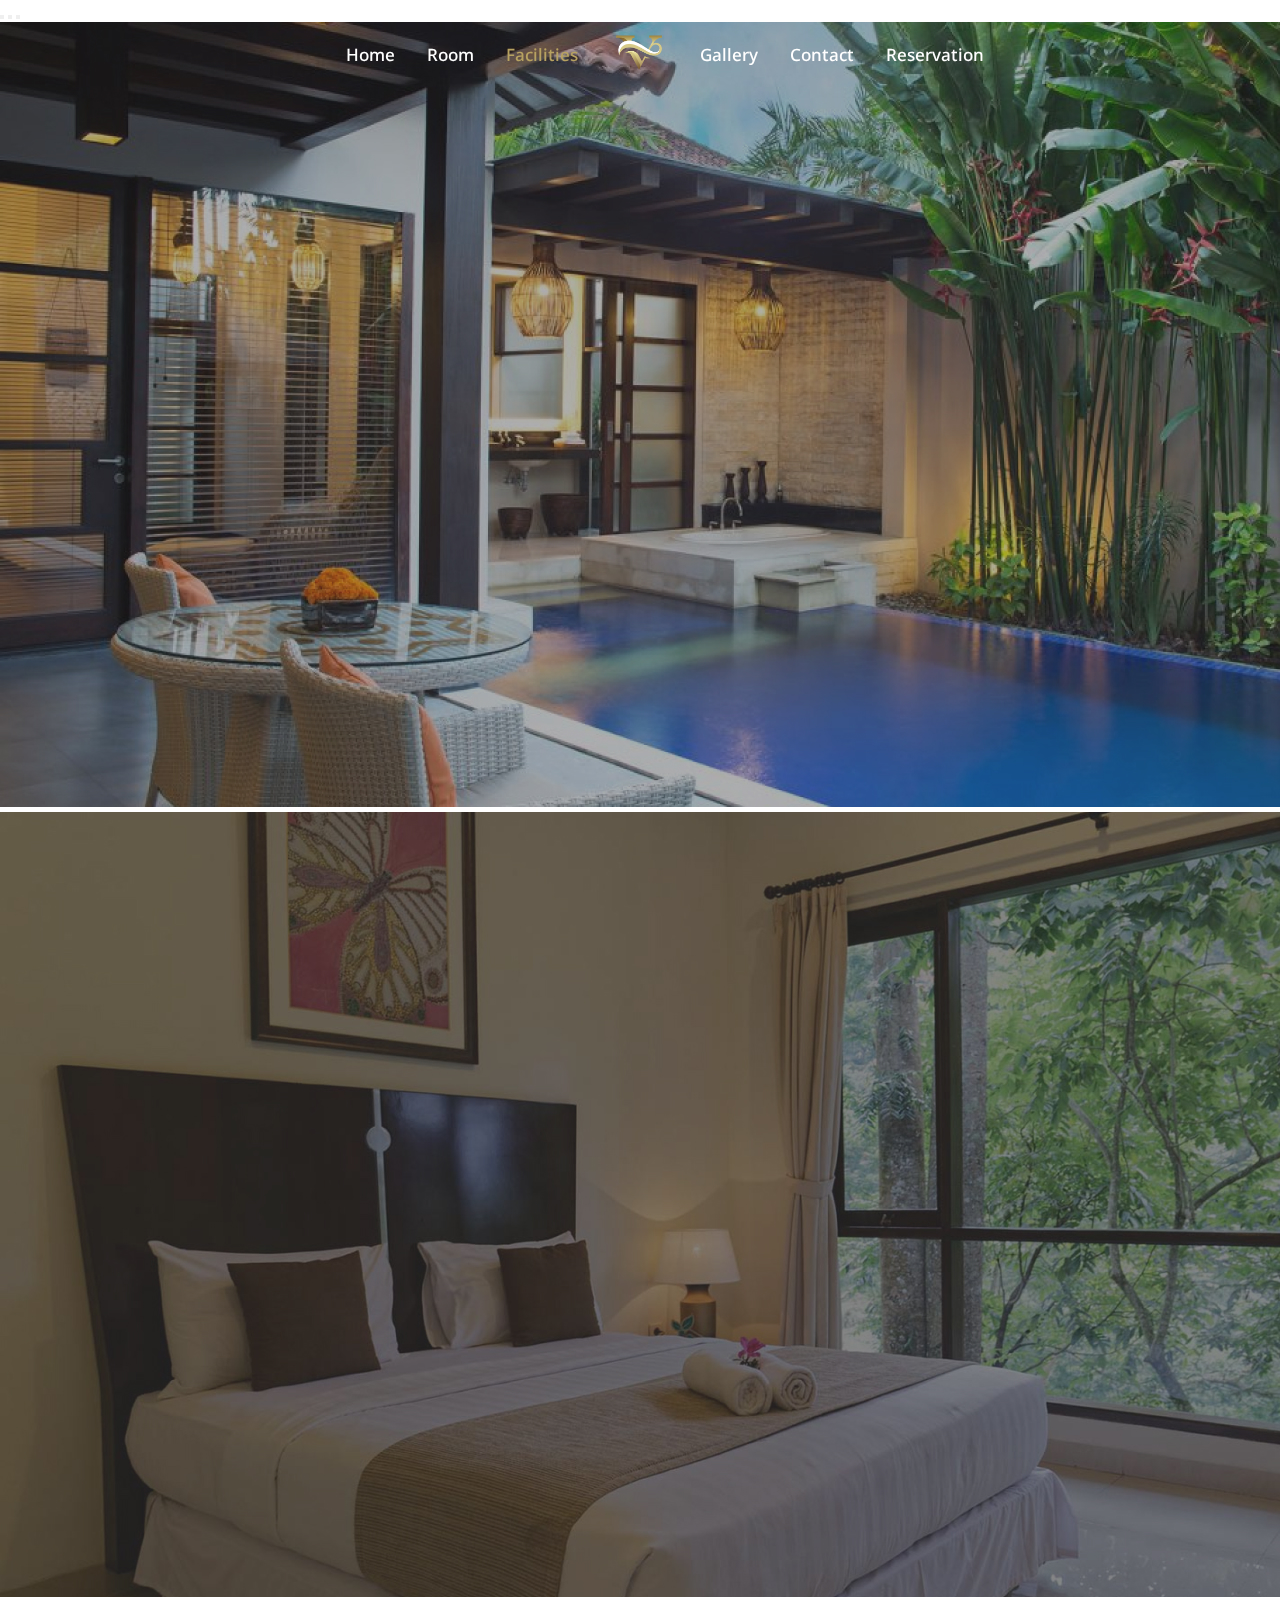
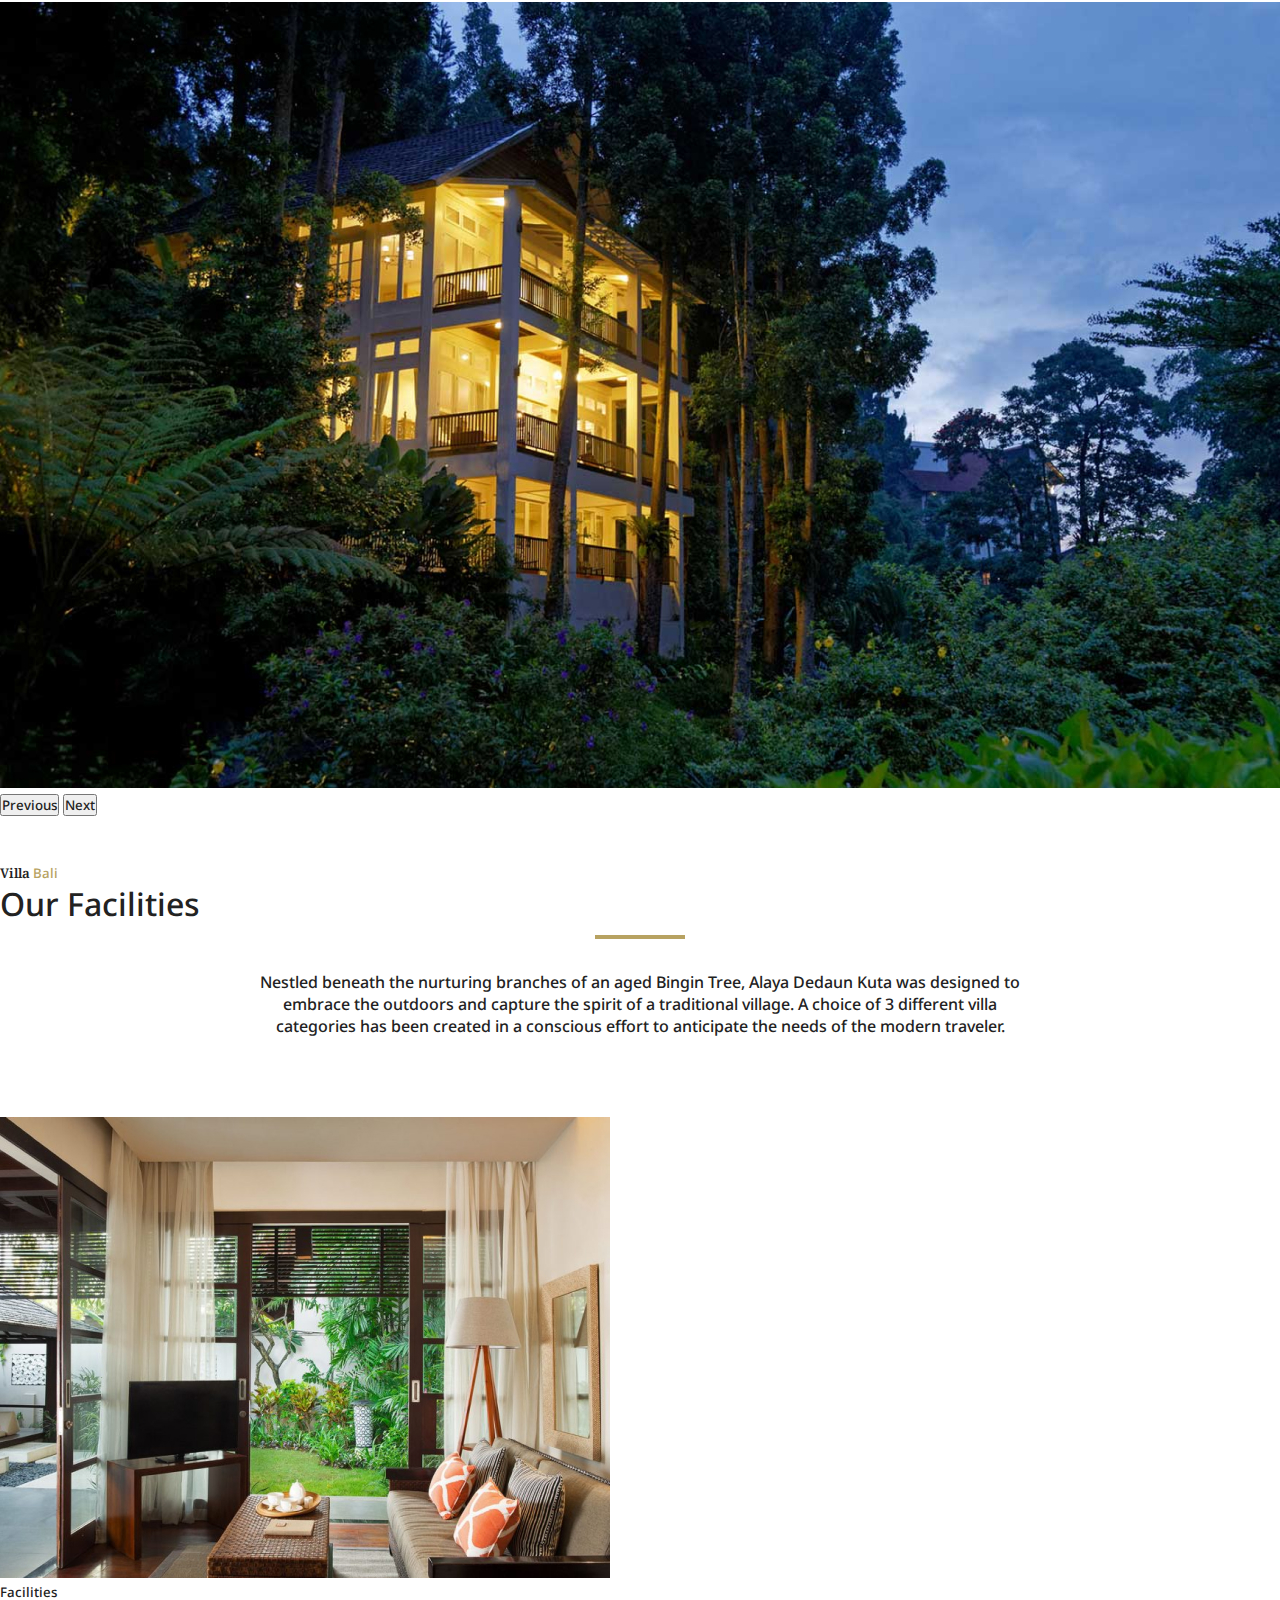
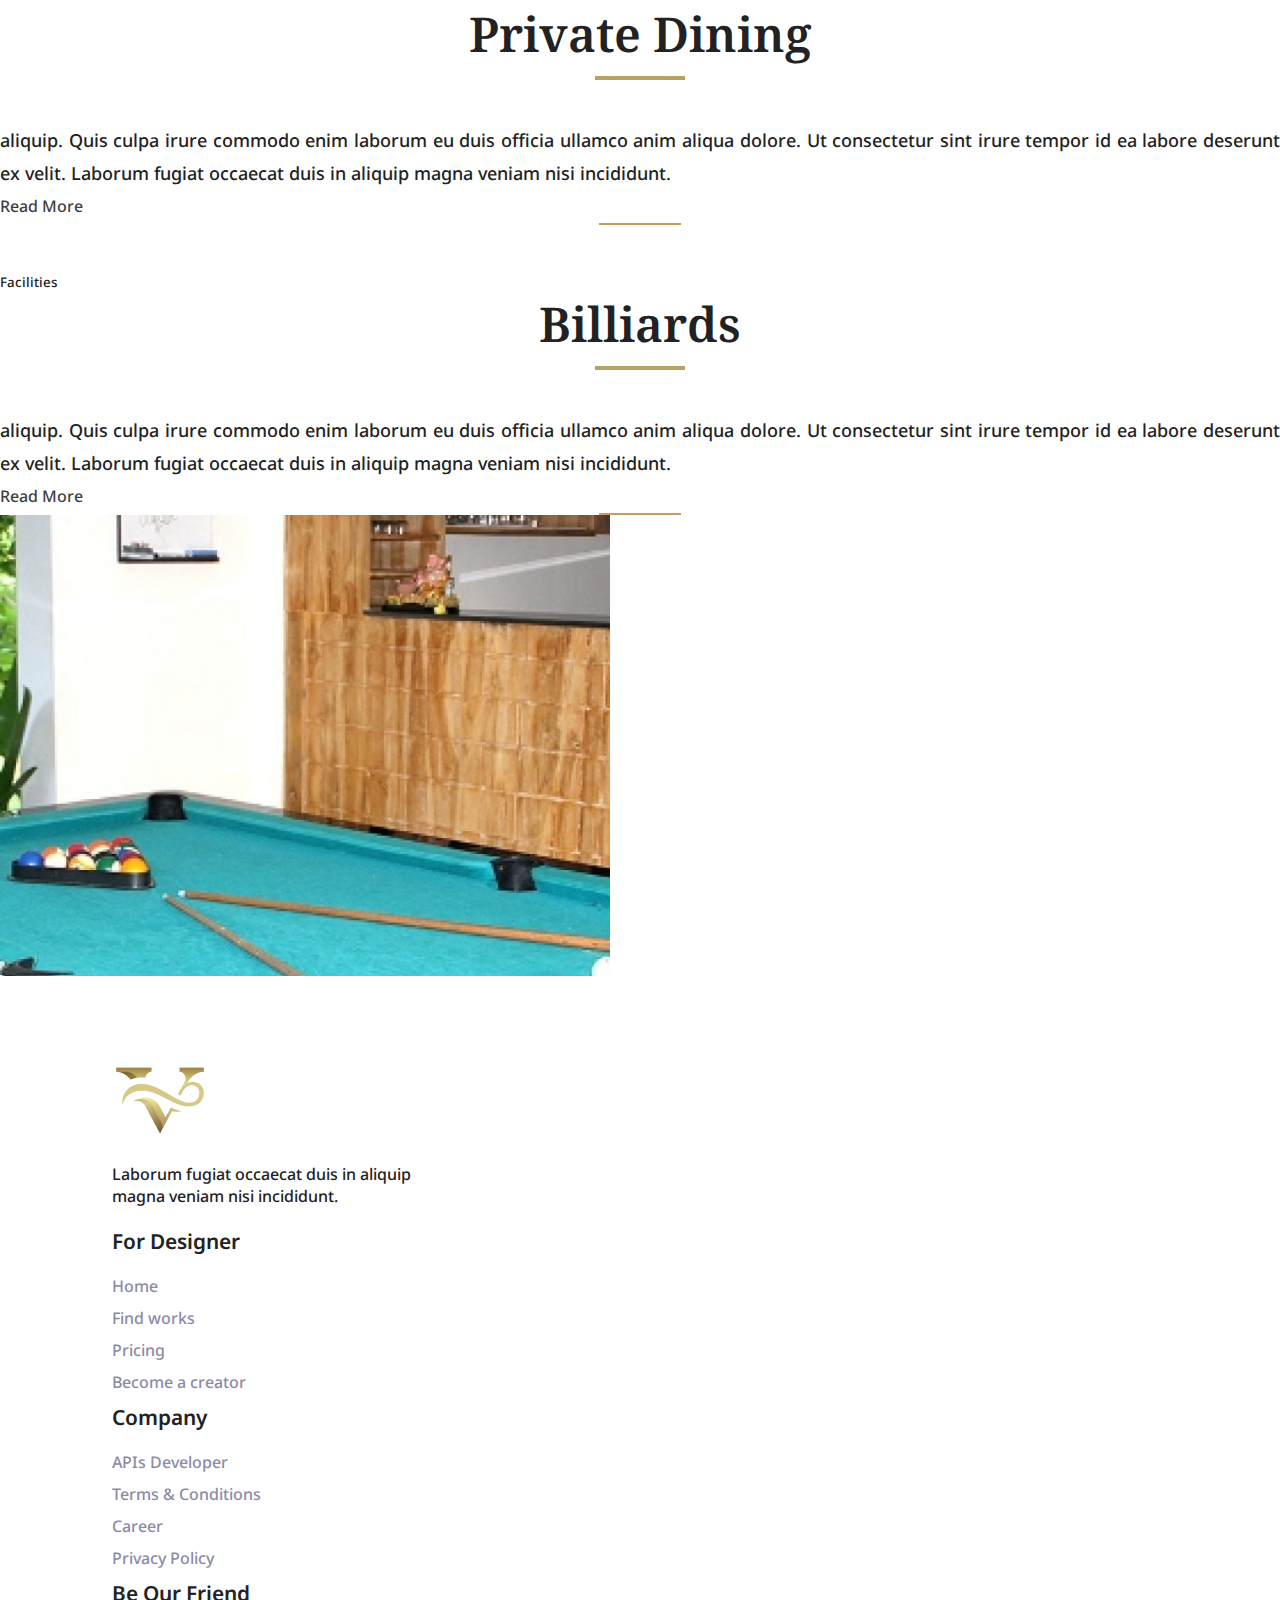
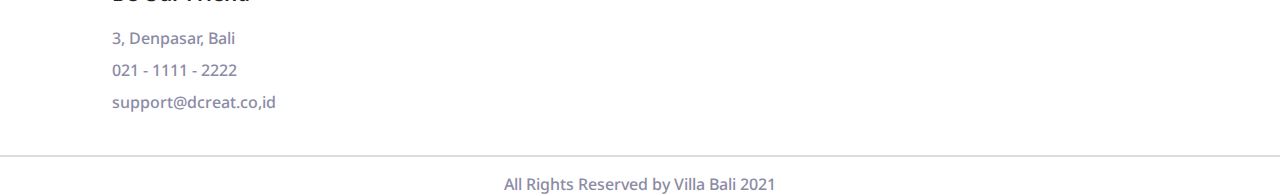
==== facilities.html @ 195ebd0a "update" ====
<!DOCTYPE html>
<html lang="en">
    <head>
        <meta charset="UTF-8" />
        <meta name="viewport" content="width=device-width, initial-scale=1.0" />
        <meta http-equiv="X-UA-Compatible" content="ie=edge" />
        <title>Villa Bali</title>
        <link rel="stylesheet" href="./assets/css/style.css" />
        <link rel="preconnect" href="https://fonts.googleapis.com">
        <link rel="preconnect" href="https://fonts.gstatic.com" crossorigin>
        <link href="https://fonts.googleapis.com/css2?family=Noto+Sans:wght@400;700&family=Noto+Serif:wght@400;700&display=swap" rel="stylesheet">
        <!-- Bootstrap CSS -->
        <link href="https://cdn.jsdelivr.net/npm/bootstrap@5.0.2/dist/css/bootstrap.min.css" rel="stylesheet" integrity="sha384-EVSTQN3/azprG1Anm3QDgpJLIm9Nao0Yz1ztcQTwFspd3yD65VohhpuuCOmLASjC" crossorigin="anonymous" />
        <link rel="stylesheet" href="./assets/css/owl.carousel.min.css" />
        <link rel="icon" href="./assets/img/logo.png">
        
    </head>
    <body class="position-relative">
        <!-- START : NAVBAR -->
        <nav class="menu ">
            <div class="menu-toggle">
                <input type="checkbox" />
                <span id="span1"></span>
                <span id="span2"></span>
                <span id="span3"></span>
            </div>
            <div class="items">
                <ul>
                    <li class="mobile-show logo-img">
                        <img src="./assets/img/logo.png" alt="" />
                    </li>
                    <li data-aos="fade-down" data-aos-delay="500">
                        <a href="index.html" class="">Home </a>
                    </li>
                    <li data-aos="fade-down" data-aos-delay="600">
                        <a href="room.html" class="" >Room</a>
                    </li>
                    <li data-aos="fade-down" data-aos-delay="700">
                        <a  href="facilities.html" class="active">Facilities</a>
                    </li>
                    <li class="mobile-show">
                        <a  href="" class="">Gallery</a>
                    </li>
                    <li class="mobile-show">
                        <a  href="" class="">Contact</a>
                    </li>
                    <li class="mobile-show">
                        <a  href="" class="">Reservation</a>
                    </li>
                </ul>
                <div class="logo-img">
                    <img src="./assets/img/logo.png" alt="" />
                </div>
                <ul>
                    <li class="" data-aos="fade-down" data-aos-delay="500">
                        <a href="">Gallery </a>
                    </li>
                    <li class="" data-aos="fade-down" data-aos-delay="600">
                        <a href="/products">Contact</a>
                    </li>
                    <li class="" data-aos="fade-down" data-aos-delay="700">
                        <a href="/contact">Reservation</a>
                    </li>
                </ul>
            </div>
        </nav>
        <!-- END : NAVBAR -->

        <!-- START: HEADER -->
        <div id="carouselExampleCaptions" class="carousel slide" data-bs-ride="carousel">
            <div class="carousel-indicators">
                <button type="button" data-bs-target="#carouselExampleCaptions" data-bs-slide-to="0" class="active" aria-current="true" aria-label="Slide 1"></button>
                <button type="button" data-bs-target="#carouselExampleCaptions" data-bs-slide-to="1" aria-label="Slide 2"></button>
                <button type="button" data-bs-target="#carouselExampleCaptions" data-bs-slide-to="2" aria-label="Slide 3"></button>
            </div>
            <div class="carousel-inner">
                <div class="carousel-item active">
                    <img src="./assets/img/slider.jpg" class="d-block w-100" alt="..." />
<!--                     <div class="position-absolute top-50 start-50 translate-middle">
                        <h1 class="title text-center">WELCOME TO VILLA BALI</h1>
                        <span class="line-title"></span>
                        <p class="sub-tittle">A complete range of island and age old herbal-inspired natural body and treatment.</p>
                    </div> -->
                </div>
                <div class="carousel-item">
                    <img src="./assets/img/slider-2.jpg" class="d-block w-100" alt="..." />
                    <!-- <div class="position-absolute top-50 start-50 translate-middle">
                        <h1 class="title text-center">WELCOME TO VILLA BALI</h1>
                        <span class="line-title"></span>
                        <p class="sub-tittle">A complete range of island and age old herbal-inspired natural body and treatment.</p>
                    </div> -->
                </div>
                <div class="carousel-item">
                    <img src="./assets/img/slider-3.jpg" class="d-block w-100" alt="..." />
                    <!-- <div class="position-absolute top-50 start-50 translate-middle">
                        <h1 class="title text-center">WELCOME TO VILLA BALI</h1>
                        <span class="line-title"></span>
                        <p class="sub-tittle">A complete range of island and age old herbal-inspired natural body and treatment.</p>
                    </div> -->
                </div>
            </div>
            <button class="carousel-control-prev" type="button" data-bs-target="#carouselExampleCaptions" data-bs-slide="prev">
                <span class="" aria-hidden="true"></span>
                <span class="visually-hidden">Previous</span>
            </button>
            <button class="carousel-control-next" type="button" data-bs-target="#carouselExampleCaptions" data-bs-slide="next">
                <span class="" aria-hidden="true"></span>
                <span class="visually-hidden">Next</span>
            </button>
        </div>
        <!-- END: HEADER -->

        <!-- START : EYE CATHCING -->
        <section class="container mt-6 eye-catching">
             <h5 class="text-center sub-title-content">Villa <span class="text-primary-villa">Bali</span></h5>
             <h1 class="text-center">Our Facilities</h1>
              <div class="line-title-content"></div>

            <p class="sp-1 room-text">
                Nestled beneath the nurturing branches of an aged Bingin Tree, Alaya Dedaun Kuta was designed to embrace the outdoors and capture the spirit of a traditional village. A choice of 3 different villa categories has been created in a conscious effort to anticipate the needs of the modern traveler.
            </p>
        </section>
        <!-- END : EYE CATHCING -->

         <!-- START : FACILITES-->
        <div class="container special-packages">
            <div class="row flex">
                <div class="col-lg-6 col-md-6 col-sm-12 my-auto">
                    <img src="./assets/img/facilities-3.jpg" alt="" class="w-100" />
                </div>
                <div class="col-lg-6 col-md-6 col-sm-12 position-relative opening-tittle faciliti my-auto">
                    <h5 class="text-center mt-2">Facilities</h5>
                    <h1 class="text-center title-content title-facilities">Private Dining</h1>
                    <div class="line-title-content"></div>
                    <p class="mt-7 text-center">
                        aliquip. Quis culpa irure commodo enim laborum eu duis officia ullamco anim aliqua dolore. Ut consectetur sint irure tempor id ea labore deserunt ex velit. Laborum fugiat occaecat duis in aliquip magna veniam nisi
                        incididunt.
                    </p>
                    <div class="text-center border-bottom-after">
                        <a href="" class="">Read More</a>
                    </div>
                </div>
            </div>

            <div class="row  flex opening">
                <div class="col-lg-6 col-md-6 col-sm-12   position-relative opening-tittle">
                    <h5 class="text-center mt-6">Facilities</h5>
                    <h1 class="text-center title-content title-facilities">Billiards</h1>
                    <div class="line-title-content"></div>
                    <p class="mt-7 text-center my-auto">
                        aliquip. Quis culpa irure commodo enim laborum eu duis officia ullamco anim aliqua dolore. Ut consectetur sint irure tempor id ea labore deserunt ex velit. Laborum fugiat occaecat duis in aliquip magna veniam nisi
                        incididunt.
                    </p>
                    <div class="text-center border-bottom-after">
                        <a href="" class="">Read More</a>
                    </div>
                </div>
                <div class="col-lg-6 col-md-6 col-sm-12 sp-2 my-auto">
                    <img src="./assets/img/facilities-4.jpg" alt="" class="w-100" />
                </div>
            </div>
        </div>
        <!-- END : FACILITES-->
        

        <!-- START : FOOTER -->
        <footer>
            <div class="row">
                <div class="col-lg-4 col-md-12 col-sm-12">
                    <div class="logo-footer">
                        <img src="./assets/img/logo.png" alt="" class="footer-logo" />
                        <p>Laborum fugiat occaecat duis in aliquip magna veniam nisi incididunt.</p>
                    </div>
                </div>
                <div class="col-lg-8 col-md-12 col-sm-12 menu-footer">
                    <div class="row">
                        <div class="col-lg-4 col-md-6">
                            <div class="menu-footer">
                                <h1>For Designer</h1>
                                <ul>
                                    <li><a href="">Home</a></li>
                                    <li><a href="">Find works</a></li>
                                    <li><a href="">Pricing</a></li>
                                    <li><a href="">Become a creator</a></li>
                                </ul>
                            </div>
                        </div>
                        <div class="col-lg-4 col-md-6">
                            <div class="menu-footer">
                                <h1>Company</h1>
                                <ul>
                                    <li><a href="">APIs Developer</a></li>
                                    <li><a href="">Terms & Conditions</a></li>
                                    <li><a href="">Career</a></li>
                                    <li><a href="">Privacy Policy</a></li>
                                </ul>
                            </div>
                        </div>
                        <div class="col-lg-4 col-md-6">
                            <div class="menu-footer">
                                <h1>Be Our Friend</h1>
                                <ul>
                                    <li><a href="">3, Denpasar, Bali</a></li>
                                    <li><a href="">021 - 1111 - 2222</a></li>
                                    <li><a href="">support@dcreat.co,id</a></li>
                                </ul>
                            </div>
                        </div>
                    </div>
                </div>
            </div>
        </footer>
        <div class="footer">
            <hr />
            <p>All Rights Reserved  by Villa Bali 2021</p>
        </div>
        <!-- END : FOOTER -->

        <script src="assets/js/jquery-3.6.0.min.js"></script>
        <script src="https://cdn.jsdelivr.net/npm/bootstrap@5.0.2/dist/js/bootstrap.bundle.min.js" integrity="sha384-MrcW6ZMFYlzcLA8Nl+NtUVF0sA7MsXsP1UyJoMp4YLEuNSfAP+JcXn/tWtIaxVXM" crossorigin="anonymous"></script>
        <script src="./assets/js/script.js"></script>
        <script src="./assets/js/owl.carousel.min.js"></script>
        <script src="./assets/js/main.js"></script>
    </body>
</html>
---- assets/css/style.css ----
@import url("https://fonts.googleapis.com/css2?family=Noto+Sans:wght@400;700&display=swap");
@import url("https://fonts.googleapis.com/css2?family=Noto+Sans:wght@400;700&family=Noto+Serif:wght@400;700&display=swap");
:root {
    --color: #222222;
    --primary: #b7a261;
    --second: rgba(148, 106, 249, 0.2);
}
ol,
ul {
    padding: 0 !important;
    margin: 0 !important;
}
.border-bottom-after {
    transition: all 0.25s ease-in-out;
}
.mt-6 {
    margin-top: 3rem !important;
}
.mt-7 {
    margin-top: 1.5rem;
}
.mt-8 {
    margin-top: 2rem;
}
.sp-1 {
    padding-top: 2rem;
}
.border-bottom-after:hover {
    -webkit-transform: scale(1.1);
    -moz-transform: scale(1.1);
    -ms-transform: scale(1.1);
    -o-transform: scale(1.1);
    transform: scale(1.1);
    color: #3f3f3f;
}
.border-bottom-after a,
.border-bottom-after a:hover {
    line-height: 33px;
    text-align: center;
    color: #3f3f3f;
}
.border-bottom-after::after {
    content: "";
    display: block;
    width: 82px;
    margin: 0 auto;
    border-bottom: 2px solid #c59d5f;
}
.stretched-link {
    cursor: pointer;
    position: absolute;
    top: 0;
    right: 0;
    bottom: 0;
    left: 0;
    z-index: 10;
}
.bg-white {
    background-color: #ffffff;
}
.text-primary-villa {
    color: var(--primary);
}
* {
    margin: 0;
    padding: 0;
    box-sizing: border-box;
    font-family: "noto sans";
    color: var(--color);
    font-weight: 500;
}
body {
    width: 100%;
    max-width: 1920px;
    margin: 0 auto;
}
a {
    text-decoration: none !important;
}
.logo-img img {
    width: 50px;
    margin: 0 20px;
}
.menu {
    display: flex;
    justify-content: center;
    align-items: center;
    padding: 2rem 5rem 2rem 130px;
    align-content: center;
    position: fixed;
    top: 0;
    left: 0;
    width: 100%;
    height: auto;
    z-index: 99;
}
.mobile-show {
    display: none;
}
.menu .items {
    display: flex;
}
.shActive {
    background: #fff;
    box-shadow: 3px 1px 20px 3px rgba(175, 175, 175, 0.25);
}
.text-black-primary {
    color: var(--color);
}
nav ul {
    display: flex;
    list-style: none;
    align-items: center;
    align-content: center;
}
.menu ul li {
    padding: 0 1rem;
    transition: 0.5s;
}

nav ul li:hover {
    transform: scale(1.1);
}

nav ul li a:hover,nav ul li a.active{
    color: var(--primary);
} 

nav ul li a {
    font-weight: 500;
    font-size: 17px;
    line-height: 22px;
    color: #ffffff;
}

.menu .logo {
    font-weight: bold;
    font-size: 27px;
    line-height: 34px;
    color: var(--primary);
}
/*navbar */
.menu .brand {
    font-size: 1.2em;
    color: #333;
}
.menu ul {
    list-style: none;
    display: flex;
    justify-content: flex-end;
}

/*hummberger menu */
.menu-toggle {
    display: none;
    flex-direction: column;
    justify-content: space-between;
    height: 20px;
    position: relative;
}
.menu-toggle span {
    display: block;
    width: 28px;
    height: 3px;
    background: #000;
    border-radius: 3px;
    transition: all 0.5s;
}
.menu-toggle input {
    display: block;
    position: absolute;
    background-color: #000;
    width: 40px;
    height: 28px;
    left: -10px;
    top: -4px;
    cursor: pointer;
    opacity: 0;
    z-index: 99;
}

/*hummbuger animation*/
.menu-toggle span {
    background-color: #fff;
}
.menu-toggle span:nth-child(2) {
    transform-origin: 0 0;
}
.menu-toggle span:nth-child(4) {
    transform-origin: 0 100%;
}
.menu-toggle input:checked ~ span:nth-child(2) {
    background-color: var(--color);
    z-index: 2;
    transform: rotate(45deg) translate(-1px, -1px);
}
.menu-toggle input:checked ~ span:nth-child(4) {
    background-color: var(--color);
    z-index: 2;
    transform: rotate(-45deg) translate(-1px, 0);
}

.menu-toggle input:checked ~ span:nth-child(3) {
    opacity: 0;
    transform: scale(0);
}

/*slide*/
.carousel-indicators {
    bottom: 2rem !important;
}
.title {
    font-family: "Noto Serif", serif;
    font-weight: 500;
    font-size: 53px;
    line-height: 87px;
    color: #ffffff;
}
.line-title {
    content: " ";
    display: block;
    border-bottom: 4px solid #ffff;
    width: 300px;
    margin: 0 auto;
    padding-top: 2rem;
}
.sub-tittle {
    padding-top: 2rem;
    color: #ffffff;
    font-family: "Noto Sans";
    font-size: 18px;
    line-height: 38px;
    text-align: center;
}

/*content*/
.title-content,
.title-content span {
    font-family: "Noto Serif", serif;
    font-style: normal;
    font-weight: 600;
    font-size: 48px;
    line-height: 65px;
    text-align: center;
}
.sub-title-content{
    font-family: "Noto Serif", serif;
    font-weight: 600;
}
.opening-tittle p {
    font-size: 18px;
    line-height: 33px;
    padding-top: 20px;
    text-align: justify;

}
.line-title-content {
    content: " ";
    display: block;
    border-bottom: 4px solid var(--primary);
    width: 90px;
    margin: 0 auto;
    padding-top: 10px;
}

/*ACCOMODATION*/
.bg-left-half {
    position: relative;
}
.bg-left-half:before {
    position: absolute;
    width: 50%;
    height: 100%;
    z-index: -1;
    content: "";
    left: 0;
    top: 0;
    background-color: #f8f9fa;
}

.media-29101 img {
    margin-bottom: 20px;
}

.media-29101 h3 {
    font-size: 18px;
    font-weight: 900 !important;
}
.media-29101 h3 a {
    color: #6c757d;
}

.owl-2-style .owl-nav {
    display: none;
}
.owl-2 {
    padding-top: 30px;
}
.owl-2-style .owl-dots {
    text-align: center;
    position: relative;
    bottom: -30px;
}
.owl-2-style .owl-dots .owl-dot {
    display: inline-block;
}
.owl-2-style .owl-dots .owl-dot span {
    display: inline-block;
    width: 15px;
    height: 3px;
    border-radius: 0px;
    background: #cccccc;
    -webkit-transition: 0.3s all cubic-bezier(0.32, 0.71, 0.53, 0.53);
    -o-transition: 0.3s all cubic-bezier(0.32, 0.71, 0.53, 0.53);
    transition: 0.3s all cubic-bezier(0.32, 0.71, 0.53, 0.53);
    margin: 3px;
}
.owl-2-style .owl-dots .owl-dot.active span {
    background: var(--primary);
}
.owl-2-style .owl-dots .owl-dot:active,
.owl-2-style .owl-dots .owl-dot:focus {
    outline: none;
}
.accomodation h3 {
    font-weight: 600;
    font-size: 24px;
    width: 100%;
    line-height: 33px;
    text-align: center;
    font-family: Noto Serif;
}
/*special-packages*/
.special-packages {
    margin-top: 5rem;
}
.special-packages h3 {
    font-weight: 600;
    font-family: "Noto Serif", serif;
    font-size: 35px;
    line-height: 65px;
    text-align: center;
    color: #ffffff;
}

.box {
    position: relative;
    max-height: 300px;
    border-radius: 4px;
    overflow: hidden;
    box-shadow: 0 1.4px 1.7px rgba(0, 0, 0, 0.017), 0 3.3px 4px rgba(0, 0, 0, 0.024), 0 6.3px 7.5px rgba(0, 0, 0, 0.03), 0 11.2px 13.4px rgba(0, 0, 0, 0.036), 0 20.9px 25.1px rgba(0, 0, 0, 0.043), 0 50px 60px rgba(0, 0, 0, 0.06);
}
.box .hide {
    opacity: 0;
}
.box .frame {
    position: absolute;
    border: 1px solid #fff;
    z-index: 2;
    top: 50%;
    left: 50%;
    transform: translate(-50%, -50%);
}
.box h2,
.box p {
    position: absolute;
    color: #fff;
    z-index: 2;
    width: 100%;
    transition: opacity 0.2s, transform 0.3s;
}
.box h2 {
    font-family: "Noto Serif", serif;
    font-style: normal;
    font-weight: 600;
    font-size: 35px;
    line-height: 65px;
    text-align: center;
}
.box p {
    bottom: 0;
    font-size: 14px;
    letter-spacing: 1px;
}
.box:hover {
    transition: all 0.3s ease-in-out;
}
.box:hover:before {
    transition: all 0.3s ease-in-out;
}
.box img {
    position: relative;
    width: 100%;
    height: 100%;
    z-index: 1;
    transition: all 0.3s ease-in-out;
}
.box img:hover {
    transition: all 0.3s ease-in-out;
}
.box img:after {
    content: "";
    position: absolute;
    background-color: rgba(0, 0, 0, 0.6);
    width: 100%;
    height: 100%;
    top: 0;
    left: 0;
    opacity: 0;
}
.box img:hover {
    transition: all 0.3s ease-in-out;
}

.blury-card .frame {
    width: calc(100% - 40px);
    height: calc(100% - 40px);
    opacity: 0;
    transition: all 0.3s ease-in-out;
}
.blury-card h2,
.blury-card p {
    text-align: center;
    top: 50%;
    transform: translatey(-50%);
    margin: 0;
    z-index: 3;
}
.blury-card p {
    transform: translatey(30px);
    letter-spacing: 3px;
}
.blury-card span {
    font-size: 24px;
}
.blury-card:before {
    content: "";
    position: absolute;
    width: 100%;
    height: 100%;
    background: var(--primary);
    z-index: 1;
    left: 0;
    opacity: 0;
    transition: all 0.3s ease-in-out;
}
.blury-card img {
    z-index: 2;
}
.blury-card:hover .frame {
    width: calc(100% - 120px);
    height: calc(100% - 120px);
    opacity: 1;
}
.blury-card:hover img {
    opacity: 0.7;
}
.blury-card:hover:before {
    opacity: 1;
    transition: all 0.3s ease-in-out;
}
.special-content {
    margin-top: 5rem;
}
.py-6 {
    padding: 6px 0px;
}

/*footer*/
footer {
    margin-top: 5rem;
    padding: 0 7rem;
    margin-bottom: 2rem;
    /* justify-content: space-between;
    flex-wrap: wrap;*/
}

footer .logo-footer h3 {
    color: var(--primary);
    font-weight: 600;
    font-size: 2em;
}
footer .logo-footer p {
    font-weight: 500;
    font-size: 1em;
    width: 350px;
    padding: 20px 0;
}
footer .menu-footer h1 {
    font-size: 1.3em;
    font-weight: 600;
    margin-bottom: 20px;
}
footer .menu-footer ul {
    list-style: none;
}
footer .menu-footer ul li {
    padding-bottom: 10px;
}
footer .menu-footer ul li a {
    color: #8b8ba5;
    font-weight: 500;
}
.footer {
    text-align: center;
}
.footer hr {
    border: 1px solid #dddddd;
}
.footer p {
    padding-top: 1rem;
    color: #8b8ba5;
}

/*ROOM PAGE*/
.room-text{
    width: 60%;
    margin:0 auto;
    text-align: center;
}


/*responsive*/

@media (max-width: 1140px) {
    .menu .brand {
        display: none;
    }
}
@media (max-width: 1024px) {
    .carousel-indicators {
        bottom: 0 !important;
    }
}
@media (max-width: 768px) {
    nav ul li a {
        color: var(--color);
    }
    .menu {
        position: fixed;
        width: 100vw;
        top: 0;
        /*background: #fff;*/
        padding: 2rem 5rem;
        height: auto;
    }
    .menu-toggle {
        display: flex;
        position: absolute;
        right: 30px !important;
        top: 35px;
    }

    .menu .logo {
        position: absolute;
        right: 20px !important;
        left: 20px;
        width: 50%;
        z-index: 99;
    }
    .menu ul li {
        padding: 20px 0;
    }
    .menu ul a.btn {
        margin: 20px 0;
    }
    .menu ul {
        display: flex;
        position: absolute;
        right: 0;
        height: 100vh;
        top: 0;
        background-color: #fff;
        width: 100%;
        flex-direction: column;
        align-items: center;
        justify-content: center;
        z-index: 1;
        transform: translateY(-100%);
        opacity: 0;
        transition: all 1s;
    }
    .menu ul.slide {
        opacity: 1;
        transform: translateY(0);
    }
    .mobile-show {
        display: block;
    }
    .title {
        font-size: 22px;
        line-height: 0;
        line-height: normal;
        text-align: center;
    }
    .opening {
        flex-wrap: wrap-reverse !important;
    }
    .line-title {
        width: 80px;
        padding-top: 5px;
    }
    .sub-tittle {
        padding-top: 10px;
        font-size: 14px;
        line-height: normal;
    }
    .special-packages {
        margin-top: 2.5rem !important;
    }
    .menu-footer {
        display: none;
    }
    .logo-footer {
        text-align: center;
        margin: 0 auto;
    }
    footer {
        margin-bottom: 0 !important;
    }

    .accomodation h3 {
        font-size: 20px;
    }
    footer .logo-footer p {
        width: 100%;
    }
    .box h2 {
        font-size: 28px;
    }
    .sp-2 {
        padding-top: 30px;
    }
    .mt-7 {
        margin-top: 0.3rem !important;
    }
    .border-bottom-after {
        margin-bottom: 10px;
    }
    .room-text{
        text-align: justify;
    }
    .title-facilities{
        font-size: 30px;
        line-height:normal;
    }
}
@media (max-width: 662px) {
    footer {
        padding: 0 2rem;
    }
}
@media (max-width: 500px) {
    footer {
        padding: 0 20px !important;
    }
    .navbar {
        padding: 1rem 2rem;
    }

    /*slider*/
    .slide {
        height: 50vh;
    }
    .carousel-item img {
        height: 50vh;
        background-size: cover;
        background-position: center;
    }
    .title {
        font-size: 18px;
        line-height: 0;
        line-height: normal;
        text-align: center;
    }
    .carousel-control-next-icon,
    .carousel-control-prev-icon {
        width: 15px !important;
        height: 15px !important;
    }
    .menu {
        padding: 1rem 5rem;
    }
    .menu-toggle {
        top: 20px;
    }
    .logo-img img {
        width: 40px;
    }
    .line-title {
        width: 30px;
        padding-top: 5px;
    }
    .sub-tittle {
        padding-top: 10px;
        font-size: 13px;
        line-height: normal;
    }
    /*opening title*/
    .title-content,
    .title-content span {
        font-size: 28px;
        line-height: normal;
        margin-top: 1rem;
    }

    .mt-6 {
        margin-top: 1rem !important;
    }
    .opening-tittle p {
        font-size: 16px;
        line-height: normal;
    }
    .opening {
        flex-wrap: wrap-reverse !important;
    }
    /*special packages*/
    .box h2 {
        font-size: 28px;
    }
    .sp-1 {
        padding-top: 10px;
    }
    .sp-2 {
        padding-top: 10px;
    }
    .mt-7 {
        margin-top: 0.3rem !important;
    }
    .border-bottom-after {
        margin-bottom: 10px;
    }
    .room-text{
        margin-top: 20px;
        width: 93%;
        text-align: justify;
    }
    .eye-catching h1{
        padding-top: 5px;
    }
    .eye-catching h5{
        font-size: 15px;
    }
    
}

@media (max-width: 375px) {
    .navbar {
        padding: 1rem;
    }
    footer {
        padding: 0 20px !important;
    }
    footer .logo-footer h3 {
        font-size: 1.5em;
    }
    footer .logo-footer p {
        font-size: 0.9em;
        width: 100%;
    }
    footer .menu-footer h1 {
        font-size: 1em;
    }
    footer .menu-footer ul li a {
        font-size: 0.9em;
    }
}
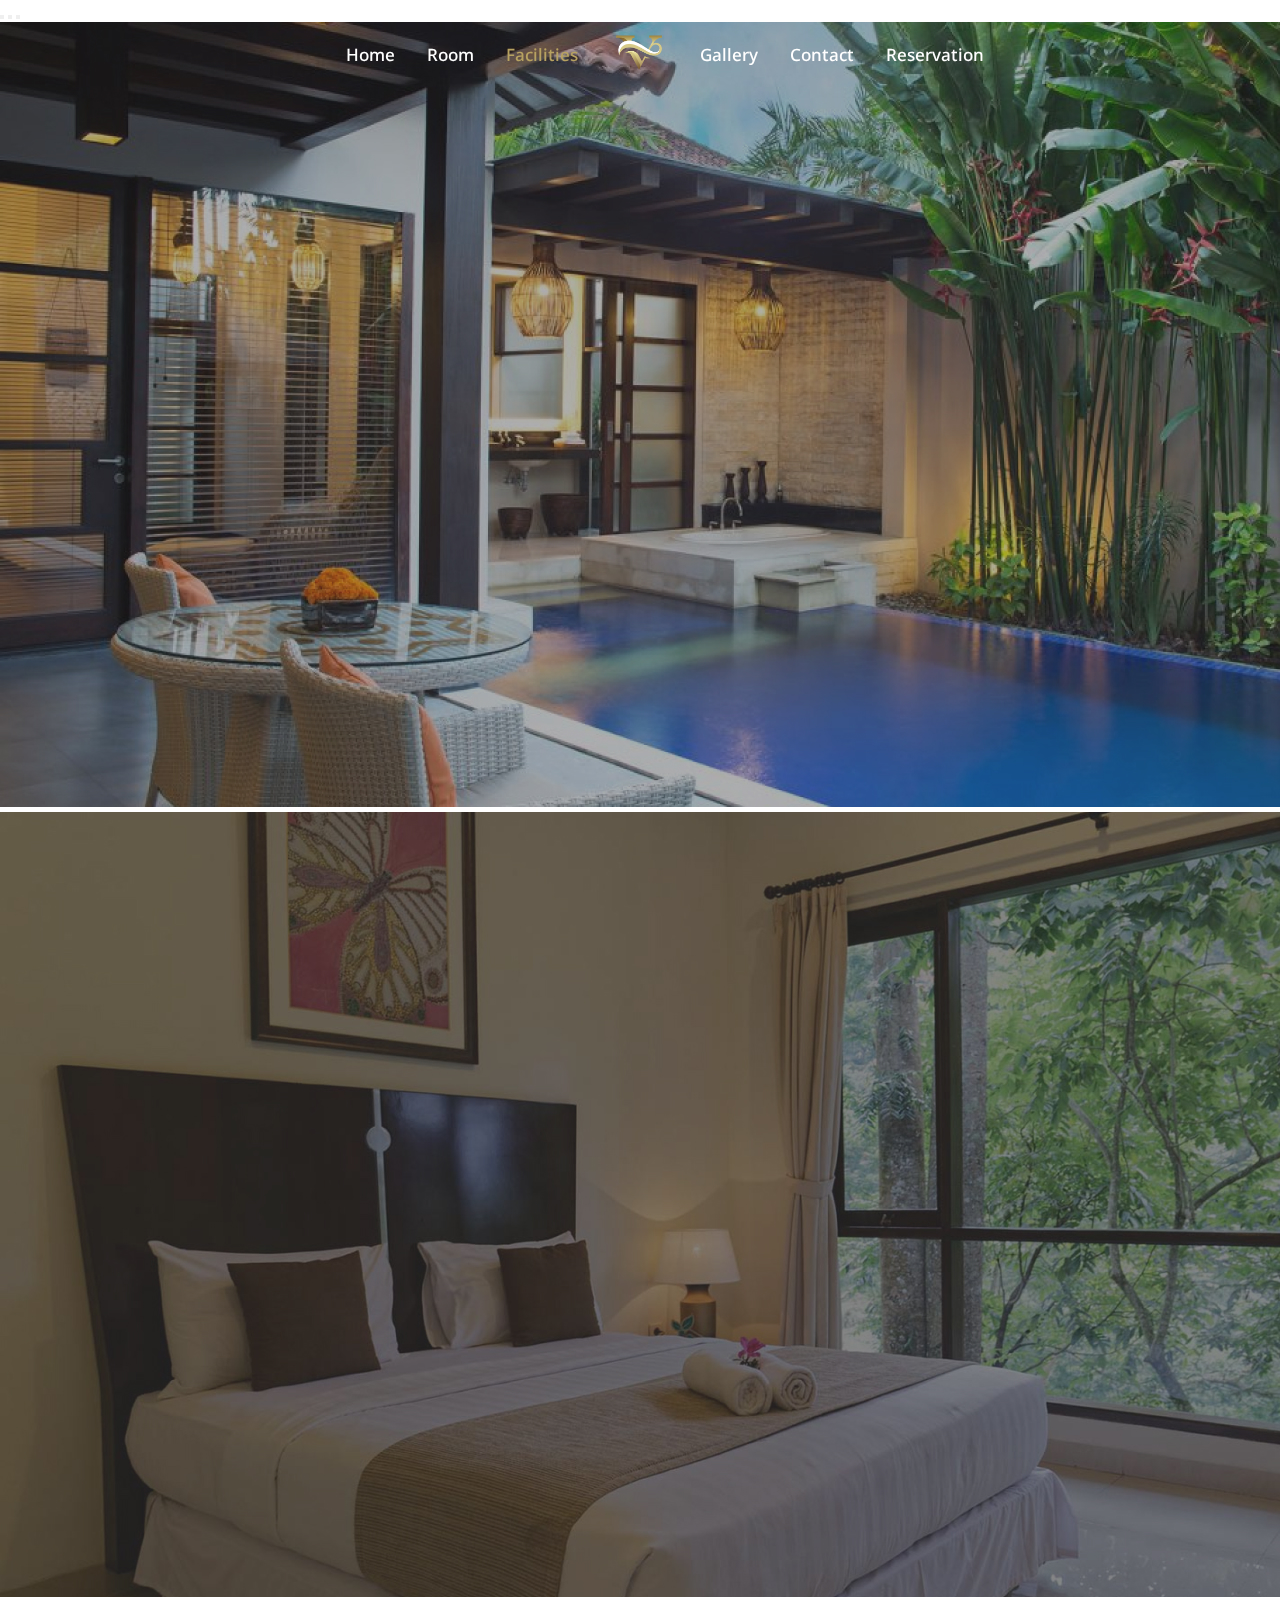
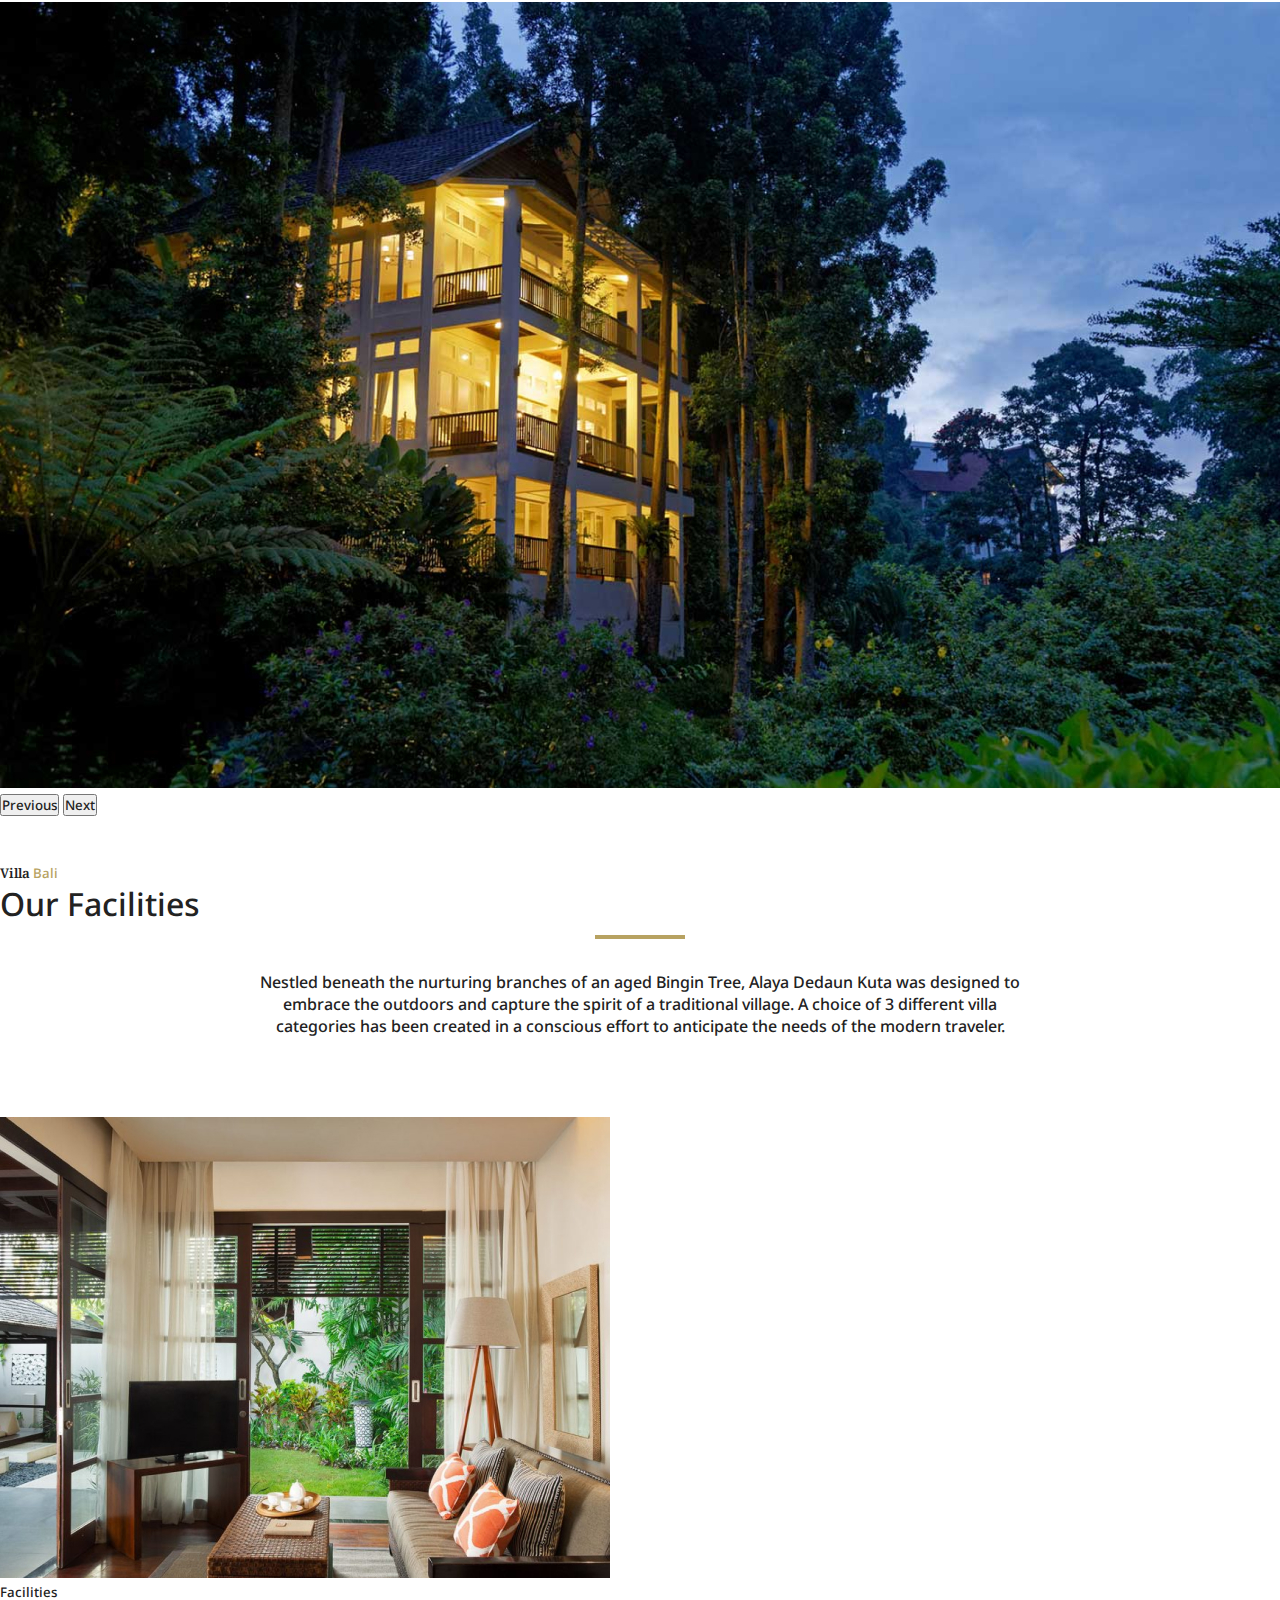
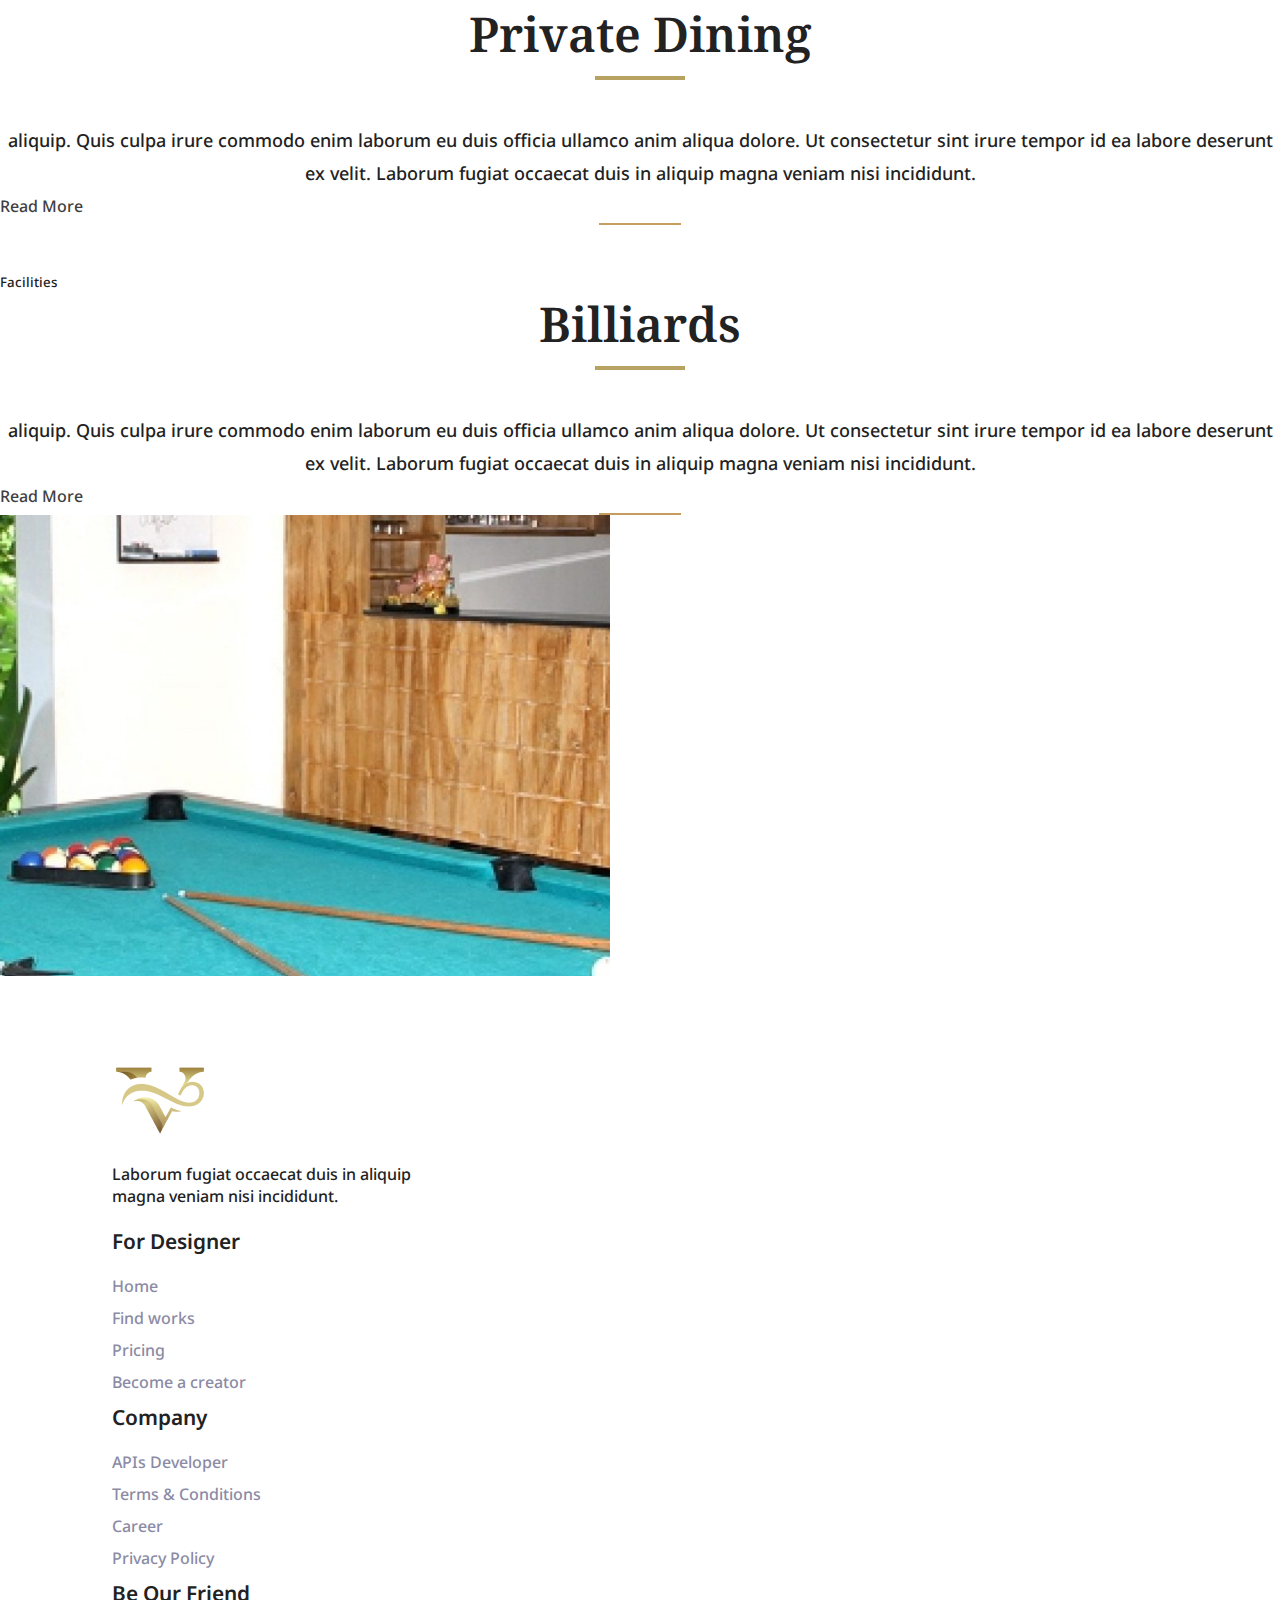
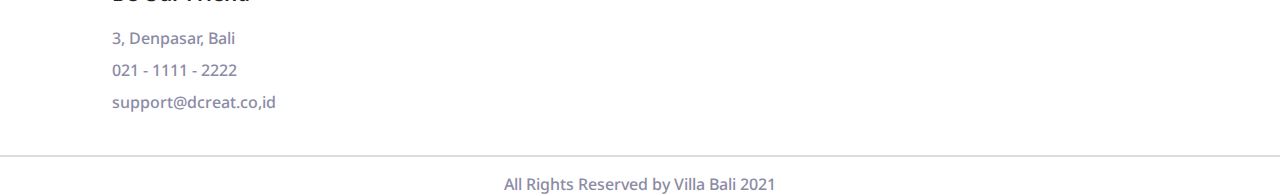
==== commit c079b1cc: "update" ====
--- a/facilities.html
+++ b/facilities.html
@@ -132,7 +132,7 @@
                     <h5 class="text-center mt-2">Facilities</h5>
                     <h1 class="text-center title-content title-facilities">Private Dining</h1>
                     <div class="line-title-content"></div>
-                    <p class="mt-7 text-center">
+                    <p class="mt-7 ">
                         aliquip. Quis culpa irure commodo enim laborum eu duis officia ullamco anim aliqua dolore. Ut consectetur sint irure tempor id ea labore deserunt ex velit. Laborum fugiat occaecat duis in aliquip magna veniam nisi
                         incididunt.
                     </p>
@@ -142,12 +142,12 @@
                 </div>
             </div>
 
-            <div class="row  flex opening">
-                <div class="col-lg-6 col-md-6 col-sm-12   position-relative opening-tittle">
-                    <h5 class="text-center mt-6">Facilities</h5>
+            <div class="row mt-8 mt-6  flex opening">
+                <div class="col-lg-6 col-md-6 col-sm-12 my-auto  position-relative faciliti opening-tittle">
+                    <h5 class="text-center mt-2">Facilities</h5>
                     <h1 class="text-center title-content title-facilities">Billiards</h1>
                     <div class="line-title-content"></div>
-                    <p class="mt-7 text-center my-auto">
+                    <p class="mt-7 my-auto">
                         aliquip. Quis culpa irure commodo enim laborum eu duis officia ullamco anim aliqua dolore. Ut consectetur sint irure tempor id ea labore deserunt ex velit. Laborum fugiat occaecat duis in aliquip magna veniam nisi
                         incididunt.
                     </p>
--- a/assets/css/style.css
+++ b/assets/css/style.css
@@ -247,12 +247,14 @@
     font-family: "Noto Serif", serif;
     font-weight: 600;
 }
-.opening-tittle p {
+.opening-tittle p{
     font-size: 18px;
     line-height: 33px;
     padding-top: 20px;
     text-align: justify;
-
+}
+.faciliti p{
+    text-align: center;
 }
 .line-title-content {
     content: " ";
@@ -707,10 +709,17 @@
     .mt-6 {
         margin-top: 1rem !important;
     }
-    .opening-tittle p {
+    .opening-tittle p{
         font-size: 16px;
         line-height: normal;
     }
+    .faciliti p {
+        font-size: 16px;
+        line-height: normal;
+        text-align: justify !important;
+        padding-bottom:12px;
+    }
+
     .opening {
         flex-wrap: wrap-reverse !important;
     }
